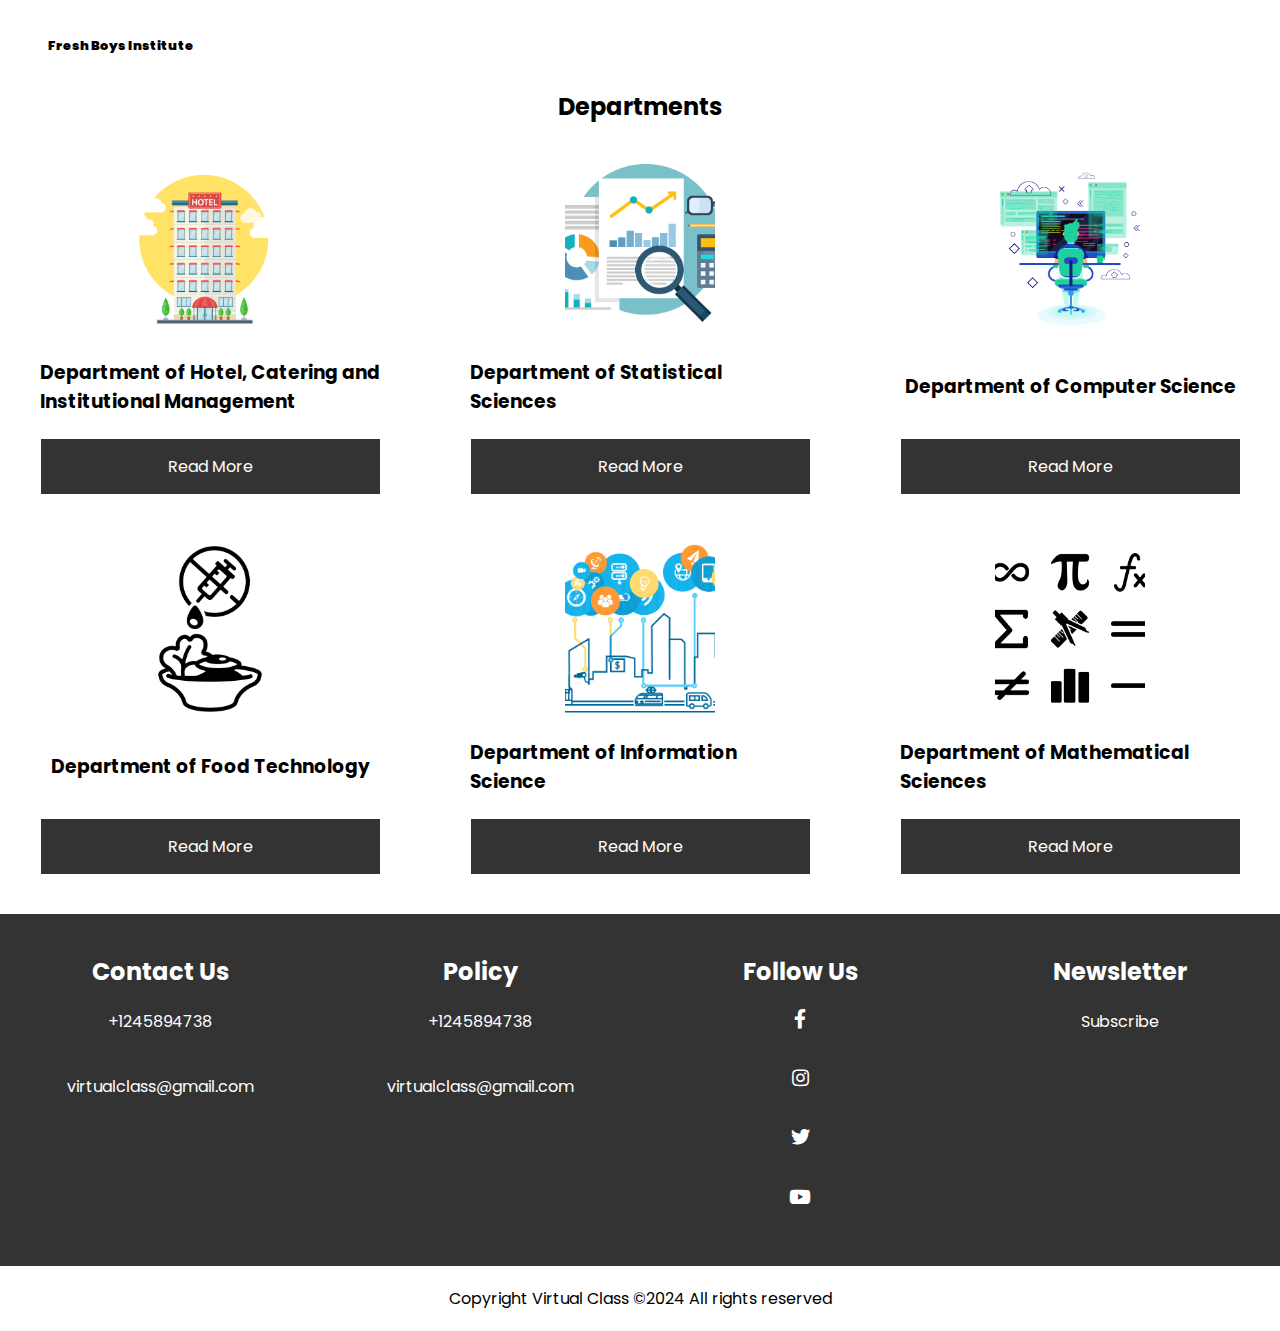
==== departments.html @ c15fcf90 "Initial Work" ====
<!DOCTYPE html>
<html>
<head>
	<meta charset="utf-8">
	<meta name="viewport" content="width=device-width, initial-scale=1">
    <link rel="stylesheet" type="text/css" href="./css/login.css">
    <link rel="stylesheet" href="./css/departments.css">
    <link rel="stylesheet" href="https://use.fontawesome.com/releases/v5.6.1/css/all.css">
  <link
    href="https://fonts.googleapis.com/css?family=Poppins:300,900&display=swap"
    rel="stylesheet"
  />
	<link rel="shortcut icon" type="image/png" href="./images/virtual.png">
	<title>Departments</title>
</head>
<body>
	<nav>
		<div class="logo">
			<a href="../" class="site-logo">Fresh Boys Institute</a>
		</div>
		<div>
			<!-- <a class="nav__link--btn" href="signupOptions.html">LOGIN</a> -->
		</div>
	</nav>

  <h2 style="text-align: center;">Departments</h2>

  <div class="departments">
    <div class="department">
      <img src="./images/hotel.png" alt="">
      <h3>Department of Hotel, Catering and Institutional Management</h3>
      <a href="#">Read More</a>
    </div>
    <div class="department">
      <img src="./images/stats.png" alt="">
      <h3>Department of Statistical Sciences</h3>
      <a href="#">Read More</a>
    </div>
    <div class="department">
      <img src="./images/computer.png" alt="">
      <h3>Department of Computer Science</h3>
      <a href="#">Read More</a>
    </div>
    <div class="department">
      <img src="./images/foodtech.png" alt="">
      <h3>Department of Food Technology</h3>
      <a href="#">Read More</a>
    </div>
    <div class="department">
      <img src="./images/info.png" alt="">
      <h3>Department of Information Science</h3>
      <a href="#">Read More</a>
    </div>
    <div class="department">
      <img src="./images/math.png" alt="">
      <h3>Department of Mathematical Sciences</h3>
      <a href="#">Read More</a>
    </div>
  </div>
	
  <footer>
      <div class="foot">
        <h2>Contact Us</h2>
        <a href="tel:+1245894738">+1245894738</a>
        <a href="mailto:virtualclass@gmail.com">virtualclass@gmail.com</a>
      </div>
      <div class="foot">
        <h2>Policy</h2>
        <a href="tel:+1245894738">+1245894738</a>
        <a href="mailto:virtualclass@gmail.com">virtualclass@gmail.com</a>
      </div>
      <div class="foot social_media">
        <h2>Follow Us</h2>
        <i class="fab fa-facebook-f"></i>
        <i class="fab fa-instagram"></i>
        <i class="fab fa-twitter"></i>
        <i class="fab fa-youtube"></i>
      </div>
      <div class="foot">
        <h2>Newsletter</h2>
        
        <a href="#111" class="">Subscribe</a>
      </div>
    </footer>
    <p style="text-align: center; padding: 20px;">Copyright Virtual Class &copy2024 All rights reserved</p>
</body>
</html>
---- css/login.css ----
*{
	margin: 0;
	padding: 0;
	font-family: 'Poppins', sans-serif;
}

nav{
	display: flex;
	justify-content: space-between;
	padding: 2em 3em;
}

.site-logo {
  font-weight: 900;
  font-size: 0.8rem;
  color: black;
  text-decoration: none;
}

.nav__link--btn {
  text-decoration: none;
  border-radius: 2em;
  margin-left: 1em;
  transition: background 250ms ease-in-out;
  letter-spacing: 1px;
  padding: 0.75em 1.5em;
  /*color: white;*/
}

.nav__link--btn:hover {
  /*background: white;*/
  background: black;
  color: white;
  border-color: var(--text);
}

.login{
  color: black;
}

footer{
  background: #333;
  display: flex;
  padding: 40px 0;
  text-align: center;
}

.social_media{
  display: flex;
  flex-direction: column;
}

.social_media i{
  color: white;
  margin: 20px;
  font-size: 1.2em;
  transition: all 0.5s;
  cursor: pointer;
}

.social_media i:hover{
  color: dodgerblue;
}

.foot{
  flex: 1;
  display: flex;
  flex-direction: column;
  align-items: center;
}

.foot p{
  padding: 7px 0;
  color: #fff;
  cursor: pointer;
}

.foot h2{
  color: #fff;
}

.foot input{
  position: relative;
  max-width: 200px;
}

.foot a{
  color: white;
  margin: 20px 0;
  text-decoration: none;
}

h1{
    font-weight: normal;
    margin: 20px auto;
    text-align: center;
}

form{
  width: 500px;
  margin: 20px auto;
  display: flex;
  flex-direction: column;
  align-items: center;
  justify-content: center;
}

input{
  display: block;
  padding: 8px 16px;
  font-size: 1.2em;
  margin: 10px auto;
  box-sizing: border-box;
  border-radius: 10px;
  border: 3px solid #ccc;
  outline: none !important;
}

#start{
  min-width: 390px;
}

/* validation styles */

input.valid{
    border-color: green;
}

input.invalid{
    border-color: orange;
}

input + p{
    font-family: Arial, Helvetica, sans-serif;
    font-size: 0.9em;
    font-weight: bold;
    text-align: center;
    margin: 0 30px;
    color: orange;
    opacity: 0;
    height: 0;
    transition: all 0.6s;
}

input.invalid + p{
    opacity: 1;
    height: auto;
    margin-bottom: 20px;
}

.login_section{
  display: flex;
  min-height: 68vh;
}

.login_section .first_section{
  flex: 1;
  background: url(../images/20.jpg) no-repeat;
  background-size: cover;
  }

.login_section .teachSection{
    flex: 1;
    background: url(4.jpg) no-repeat; 
    background-size: cover;
}

.login_section .second_section{
  flex: 1;
  background-size: cover;
  display: flex;
  flex-direction: column;
  justify-content: center;
}

#signup_button, #submitButton{
    background: transparent;
    padding: 7px 17px;
    margin-top: 20px;
    border: none;
    outline: none;
    color: #fff;
    background: #03a9f4;
    cursor: pointer;
    transition: background 0.5s;
    z-index: 10000000;
}

.show_hide_pass{
    cursor: pointer;
    z-index: 100000;
    position: absolute;
    right: 5px;
    top: 25px;
}

.loading{
    display: flex;
    justify-content: center;
    margin-top: 20px;
}   

/*first color here #009579*/

.loading::after{
    content: "";
    width: 30px;
    height: 30px;
    border: 5px solid #dddddd;
    border-top-color: #009579;
    border-radius: 50%;
    animation: loading 1s linear infinite;
}

@keyframes loading{
    to {
        transform: rotate(1turn);
    }
}

.show_loader{
    display: none;
}

.account_error, .password_error, .email_error{
    display: none;
}

@media(max-width: 700px){
    nav{
        padding: 2em 10px;
    }

    .login_section .first_section{
        display: none;
    }

    footer{
        flex-direction: column;
    }
}
---- css/departments.css ----
.departments{
    display: flex;
    flex-wrap: wrap;
    justify-content: space-between;
    padding: 20px;
    gap: 10px;
}

.departments .department{
    width: 340px;
    height: 330px;
    display: flex;
    flex-direction: column;
    justify-content: space-between;
    align-items: center;
    padding: 20px;
}

.departments .department img{
    object-fit: cover;
    height: 170px;
    width: 150px;
}

.departments .department a{
    text-decoration: none;
    color: white;
    background-color: #333;
    padding: 15px 25px;
    width: 85%;
    text-align: center;
    transition: all 0.5s;
}

.departments .department a:hover{
    background-color: orange;
}
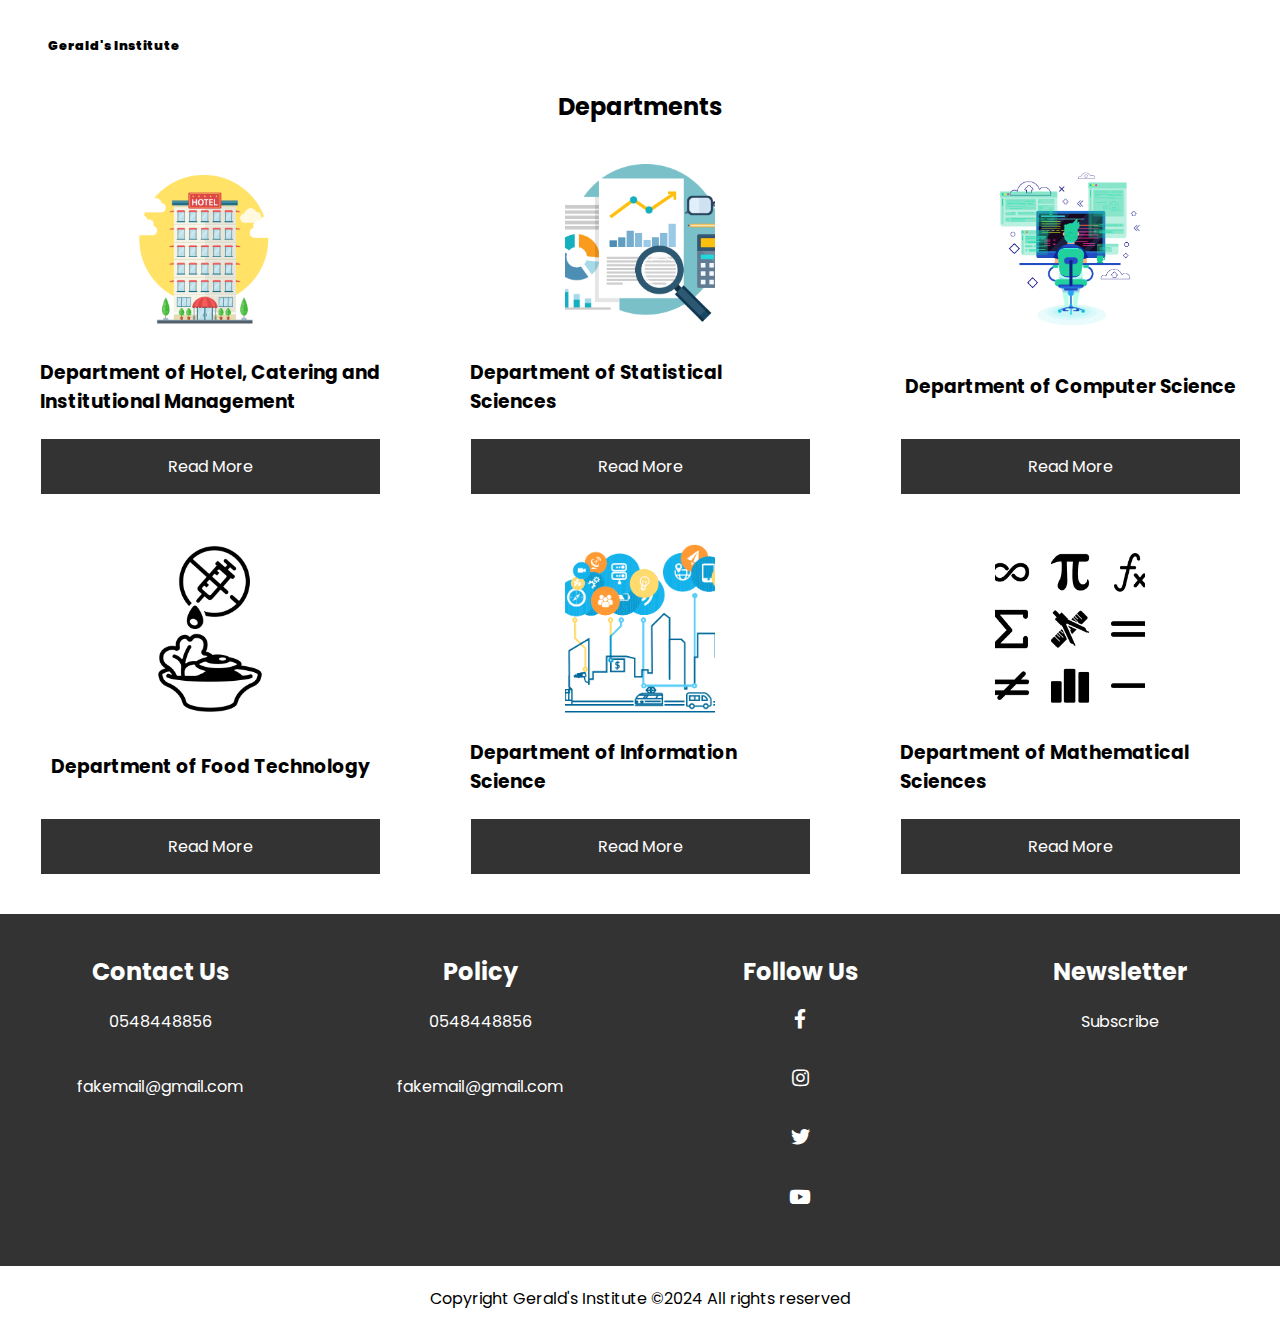
==== commit 83991828: "Finished the work" ====
--- a/departments.html
+++ b/departments.html
@@ -16,7 +16,7 @@
 <body>
 	<nav>
 		<div class="logo">
-			<a href="../" class="site-logo">Fresh Boys Institute</a>
+			<a href="index.html" class="site-logo">Gerald's Institute</a>
 		</div>
 		<div>
 			<!-- <a class="nav__link--btn" href="signupOptions.html">LOGIN</a> -->
@@ -59,29 +59,29 @@
   </div>
 	
   <footer>
-      <div class="foot">
-        <h2>Contact Us</h2>
-        <a href="tel:+1245894738">+1245894738</a>
-        <a href="mailto:virtualclass@gmail.com">virtualclass@gmail.com</a>
-      </div>
-      <div class="foot">
-        <h2>Policy</h2>
-        <a href="tel:+1245894738">+1245894738</a>
-        <a href="mailto:virtualclass@gmail.com">virtualclass@gmail.com</a>
-      </div>
-      <div class="foot social_media">
-        <h2>Follow Us</h2>
-        <i class="fab fa-facebook-f"></i>
-        <i class="fab fa-instagram"></i>
-        <i class="fab fa-twitter"></i>
-        <i class="fab fa-youtube"></i>
-      </div>
-      <div class="foot">
-        <h2>Newsletter</h2>
-        
-        <a href="#111" class="">Subscribe</a>
-      </div>
-    </footer>
-    <p style="text-align: center; padding: 20px;">Copyright Virtual Class &copy2024 All rights reserved</p>
+    <div class="foot">
+      <h2>Contact Us</h2>
+      <a href="tel:+233548448856">0548448856</a>
+      <a href="mailto:fakemail@gmail.com">fakemail@gmail.com</a>
+    </div>
+    <div class="foot">
+      <h2>Policy</h2>
+      <a href="tel:+233548448856">0548448856</a>
+      <a href="mailto:fakemail@gmail.com">fakemail@gmail.com</a>
+    </div>
+    <div class="foot social_media">
+      <h2>Follow Us</h2>
+      <i class="fab fa-facebook-f"></i>
+      <i class="fab fa-instagram"></i>
+      <i class="fab fa-twitter"></i>
+      <i class="fab fa-youtube"></i>
+    </div>
+    <div class="foot">
+      <h2>Newsletter</h2>
+      
+      <a href="#111" class="">Subscribe</a>
+    </div>
+  </footer>
+    <p style="text-align: center; padding: 20px;">Copyright Gerald's Institute &copy2024 All rights reserved</p>
 </body>
 </html>--- a/css/login.css
+++ b/css/login.css
@@ -88,12 +88,17 @@
   color: white;
   margin: 20px 0;
   text-decoration: none;
+  transition: all 0.6s;
+}
+
+.foot a:hover{
+  color: dodgerblue;
 }
 
 h1{
-    font-weight: normal;
-    margin: 20px auto;
-    text-align: center;
+  font-weight: normal;
+  margin: 20px auto;
+  text-align: center;
 }
 
 form{
@@ -238,4 +243,30 @@
     footer{
         flex-direction: column;
     }
+}
+
+label img{
+  width: 200px;
+  height: 200px;
+  object-fit: cover;
+  cursor: pointer;
+}
+
+label i{
+  cursor: pointer;
+  font-size: 200px;
+}
+
+input[type='file']{
+  display: none;
+}
+
+.thumbnail_image_placeholder{
+  padding: 5px;  
+  height: 200px; 
+  width: 200px; 
+  border-radius: 20px; 
+  object-fit: cover;
+  display: none;
+  cursor: pointer;
 }